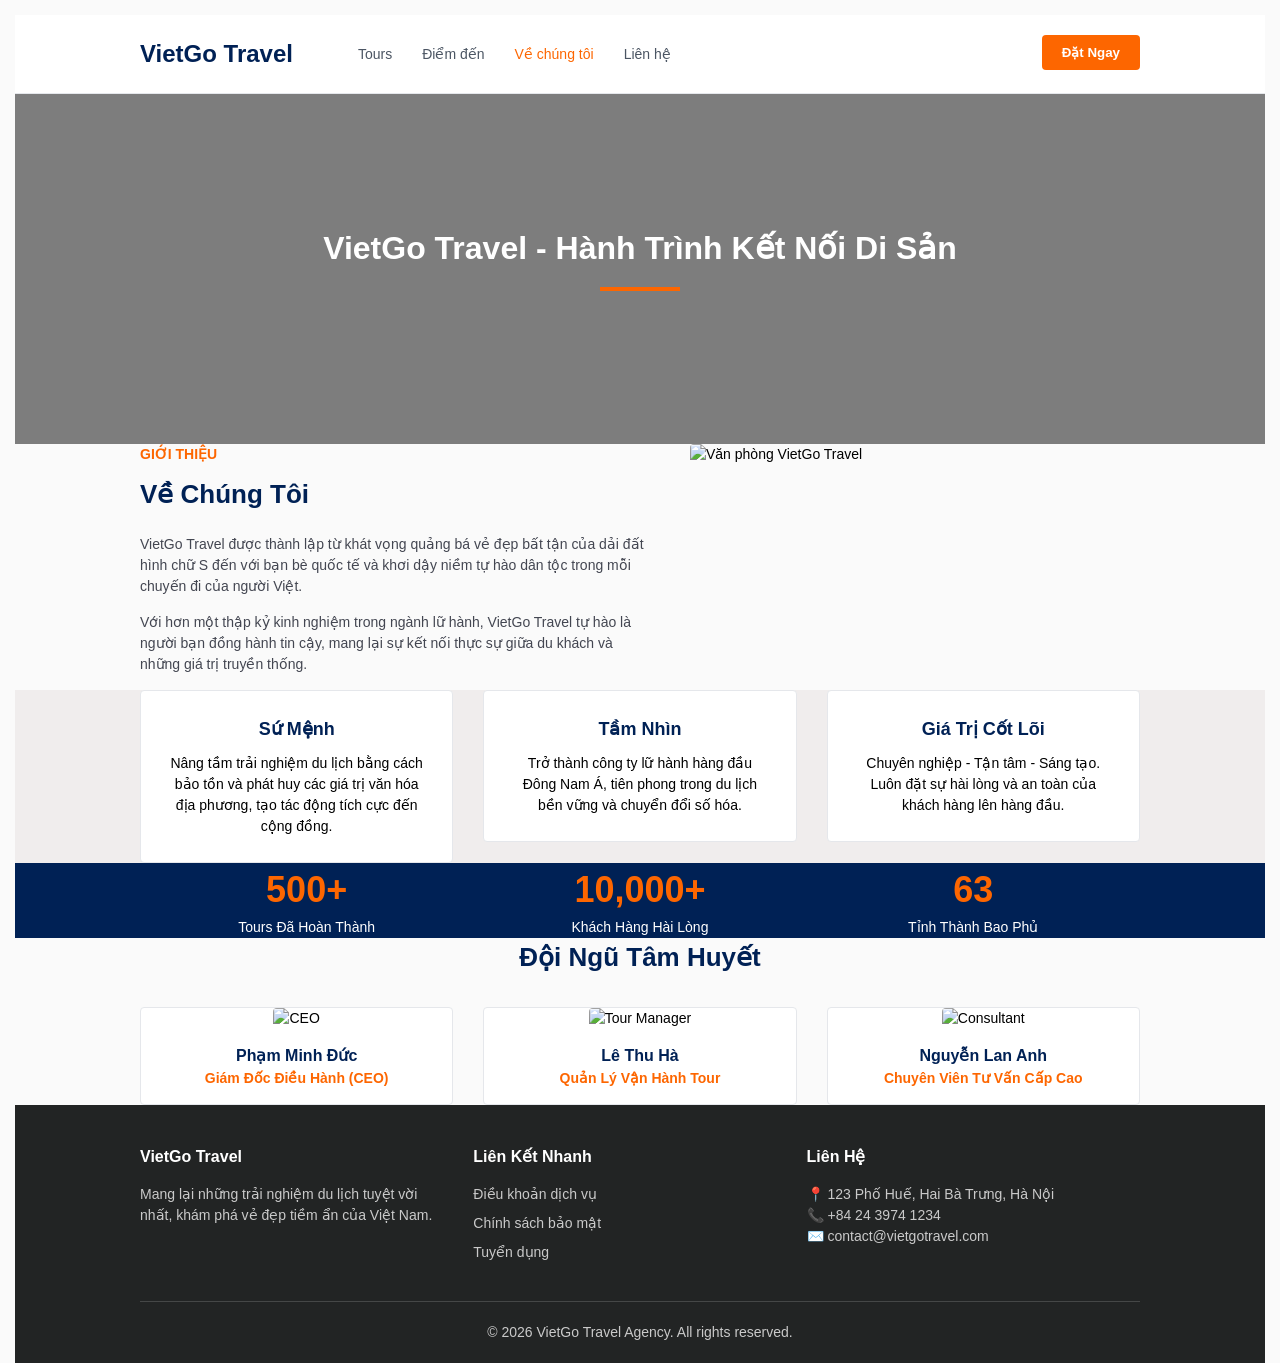
==== about.html @ 422ed186 "trang 2" ====
<!DOCTYPE html>
<html lang="vi">
<head>
    <meta charset="utf-8">
    <meta name="viewport" content="width=device-width, initial-scale=1.0">
    <title>Về Chúng Tôi - VietGo Travel</title>
    <link rel="stylesheet" href="./css/about.css">
</head>
<body>

    <header class="section" style="padding: 0;">
        <div class="header">
            <div class="container">
                <div class="logo">VietGo Travel</div>
                <ul class="nav-links">
                    <li><a href="#">Tours</a></li>
                    <li><a href="#">Điểm đến</a></li>
                    <li><a class="active" href="#">Về chúng tôi</a></li>
                    <li><a href="#">Liên hệ</a></li>
                </ul>
                <button class="btn-book">Đặt Ngay</button>
            </div>
        </div>
    </header>

    
    <section class="section" style="padding: 0;">
        <div class="hero">
            <h1>VietGo Travel - Hành Trình Kết Nối Di Sản</h1>
            <div class="line"></div>
        </div>
    </section>

    
    <section class="section">
        <div class="container">
            <div class="intro-text">
                <span style="color: #fd6600; font-weight: bold;">GIỚI THIỆU</span>
                <h2>Về Chúng Tôi</h2>
                <p>VietGo Travel được thành lập từ khát vọng quảng bá vẻ đẹp bất tận của dải đất hình chữ S đến với bạn bè quốc tế và khơi dậy niềm tự hào dân tộc trong mỗi chuyến đi của người Việt.</p>
                <p>Với hơn một thập kỷ kinh nghiệm trong ngành lữ hành, VietGo Travel tự hào là người bạn đồng hành tin cậy, mang lại sự kết nối thực sự giữa du khách và những giá trị truyền thống.</p>
            </div>
            <div class="intro-image">
                <img alt="Văn phòng VietGo Travel" src="https://images.unsplash.com/photo-1493976040374-85c8e12f0c0e?q=80&w=600">
            </div>
        </div>
    </section>

    
    <section class="section bg-light">
        <div class="container">
            <div class="value-card">
                <h3>Sứ Mệnh</h3>
                <p>Nâng tầm trải nghiệm du lịch bằng cách bảo tồn và phát huy các giá trị văn hóa địa phương, tạo tác động tích cực đến cộng đồng.</p>
            </div>
            <div class="value-card">
                <h3>Tầm Nhìn</h3>
                <p>Trở thành công ty lữ hành hàng đầu Đông Nam Á, tiên phong trong du lịch bền vững và chuyển đổi số hóa.</p>
            </div>
            <div class="value-card">
                <h3>Giá Trị Cốt Lõi</h3>
                <p>Chuyên nghiệp - Tận tâm - Sáng tạo. Luôn đặt sự hài lòng và an toàn của khách hàng lên hàng đầu.</p>
            </div>
        </div>
    </section>

   
    <section class="section bg-dark">
        <div class="container">
            <div class="stat-item">
                <div class="stat-number">500+</div>
                <div>Tours Đã Hoàn Thành</div>
            </div>
            <div class="stat-item">
                <div class="stat-number">10,000+</div>
                <div>Khách Hàng Hài Lòng</div>
            </div>
            <div class="stat-item">
                <div class="stat-number">63</div>
                <div>Tỉnh Thành Bao Phủ</div>
            </div>
        </div>
    </section>

    
    <section class="section">
        <div class="container">
            <h2 class="section-title">Đội Ngũ Tâm Huyết</h2>
            <div class="team-card">
                <img alt="CEO" src="https://images.unsplash.com/photo-1560250097-0b93528c311a?q=80&w=400">
                <h3>Phạm Minh Đức</h3>
                <p>Giám Đốc Điều Hành (CEO)</p>
            </div>
            <div class="team-card">
                <img alt="Tour Manager" src="https://images.unsplash.com/photo-1573496359142-b8d87734a5a2?q=80&w=400">
                <h3>Lê Thu Hà</h3>
                <p>Quản Lý Vận Hành Tour</p>
            </div>
            <div class="team-card">
                <img alt="Consultant" src="https://images.unsplash.com/photo-1580489944761-15a19d654956?q=80&w=400">
                <h3>Nguyễn Lan Anh</h3>
                <p>Chuyên Viên Tư Vấn Cấp Cao</p>
            </div>
        </div>
    </section>

   
    <footer class="section footer">
        <div class="container">
            <div class="footer-col">
                <h4>VietGo Travel</h4>
                <p>Mang lại những trải nghiệm du lịch tuyệt vời nhất, khám phá vẻ đẹp tiềm ẩn của Việt Nam.</p>
            </div>
            <div class="footer-col">
                <h4>Liên Kết Nhanh</h4>
                <ul>
                    <li><a href="#">Điều khoản dịch vụ</a></li>
                    <li><a href="#">Chính sách bảo mật</a></li>
                    <li><a href="#">Tuyển dụng</a></li>
                </ul>
            </div>
            <div class="footer-col">
                <h4>Liên Hệ</h4>
                <p>📍 123 Phố Huế, Hai Bà Trưng, Hà Nội</p>
                <p>📞 +84 24 3974 1234</p>
                <p>✉️ contact@vietgotravel.com</p>
            </div>
            <div class="footer-bottom">
                <p>© 2026 VietGo Travel Agency. All rights reserved.</p>
            </div>
        </div>
    </footer>

</body>
</html>
---- css/about.css ----
* {
    margin: 0;
    padding: 0;
    box-sizing: border-box;
    transition: all 300ms;
}

body {
    
    background-color: #fafafa;
    font-size: 14px;
    font-family: "Roboto Condensed", sans-serif;
    line-height: 1.5;
    margin: 15px;
}

.section {
    float: left;
    width: 100%;
    /* padding: 40px 0; */
}

.container {
    width: 1000px;
    margin: 0 auto;
    float: none;
}


.container::after, .row::after {
    content: "";
    display: table;
    clear: both;
}

.header {
    background-color: #ffffff;
    border-bottom: 1px solid #e5e7eb;
    padding: 20px 0;
}

.logo {
    float: left;
    font-size: 24px;
    font-weight: bold;
    color: #002155;
    line-height: 38px;
}

.nav-links {
    float: left;
    margin-left: 50px;
    list-style: none;
}

.nav-links li {
    float: left;
}

.nav-links a {
    display: block;
    text-decoration: none;
    color: #4b5563;
    padding: 0 15px;
    line-height: 38px;
    font-weight: 500;
}

.nav-links a:hover, .nav-links a.active {
    color: #fd6600;
}

.btn-book {
    float: right;
    background-color: #fd6600;
    color: white;
    border: none;
    padding: 10px 20px;
    font-weight: bold;
    border-radius: 4px;
    cursor: pointer;
}

.btn-book:hover {
    background-color: #a23f00;
}

.hero {
    background: linear-gradient(rgba(0, 0, 0, 0.5), rgba(0, 0, 0, 0.5)), 
                url('https://images.unsplash.com/photo-1528127269322-539801943592?q=80&w=1000') no-repeat center center/cover;
    height: 350px;
    text-align: center;
    color: white;
    padding-top: 130px;
}

.hero h1 {
    font-size: 32px;
    margin-bottom: 15px;
}

.line {
    width: 80px;
    height: 4px;
    background-color: #fd6600;
    margin: 0 auto;
}

.intro-text {
    float: left;
    width: 55%;
    padding-right: 40px;
}

.intro-text h2 {
    font-size: 26px;
    color: #002155;
    margin: 10px 0 20px;
}

.intro-text p {
    margin-bottom: 15px;
    color: #434651;
}

.intro-image {
    float: right;
    width: 45%;
}

.intro-image img {
    width: 100%;
    border-radius: 4px;
}

.bg-light {
    background-color: #f0eded;
}

.value-card {
    float: left;
    width: 31.33%;
    margin-right: 3%;
    background: white;
    padding: 25px;
    border-radius: 4px;
    border: 1px solid #e5e7eb;
    text-align: center;
}

.value-card:last-child {
    margin-right: 0;
}

.value-card h3 {
    color: #002155;
    margin-bottom: 10px;
    font-size: 18px;
}


.bg-dark {
    background-color: #002155;
    color: white;
    text-align: center;
}

.stat-item {
    float: left;
    width: 33.33%;
}

.stat-number {
    font-size: 36px;
    font-weight: bold;
    color: #fd6600;
}


.section-title {
    font-size: 26px;
    color: #002155;
    text-align: center;
    margin-bottom: 30px;
}

.team-card {
    float: left;
    width: 31.33%;
    margin-right: 3%;
    background: white;
    border-radius: 4px;
    text-align: center;
    padding-bottom: 15px;
    border: 1px solid #e5e7eb;
}

.team-card:last-child {
    margin-right: 0;
}

.team-card img {
    width: 100%;
    height: 300px;
    object-fit: cover;
    border-top-left-radius: 4px;
    border-top-right-radius: 4px;
}

.team-card h3 {
    margin-top: 15px;
    color: #002155;
    font-size: 16px;
}

.team-card p {
    color: #fd6600;
    font-weight: bold;
}


.footer {
    background-color: #222424;
    color: #cacaca;
    padding-top: 40px;
}

.footer-col {
    float: left;
    width: 33.33%;
    padding-right: 20px;
}

.footer-col h4 {
    color: white;
    margin-bottom: 15px;
    font-size: 16px;
}

.footer-col ul {
    list-style: none;
}

.footer-col ul li {
    margin-bottom: 8px;
}

.footer-col a {
    color: #cacaca;
    text-decoration: none;
}

.footer-col a:hover {
    color: white;
}

.footer-bottom {
    float: left;
    width: 100%;
    text-align: center;
    margin-top: 30px;
    padding: 20px 0;
    border-top: 1px solid #454747;
}
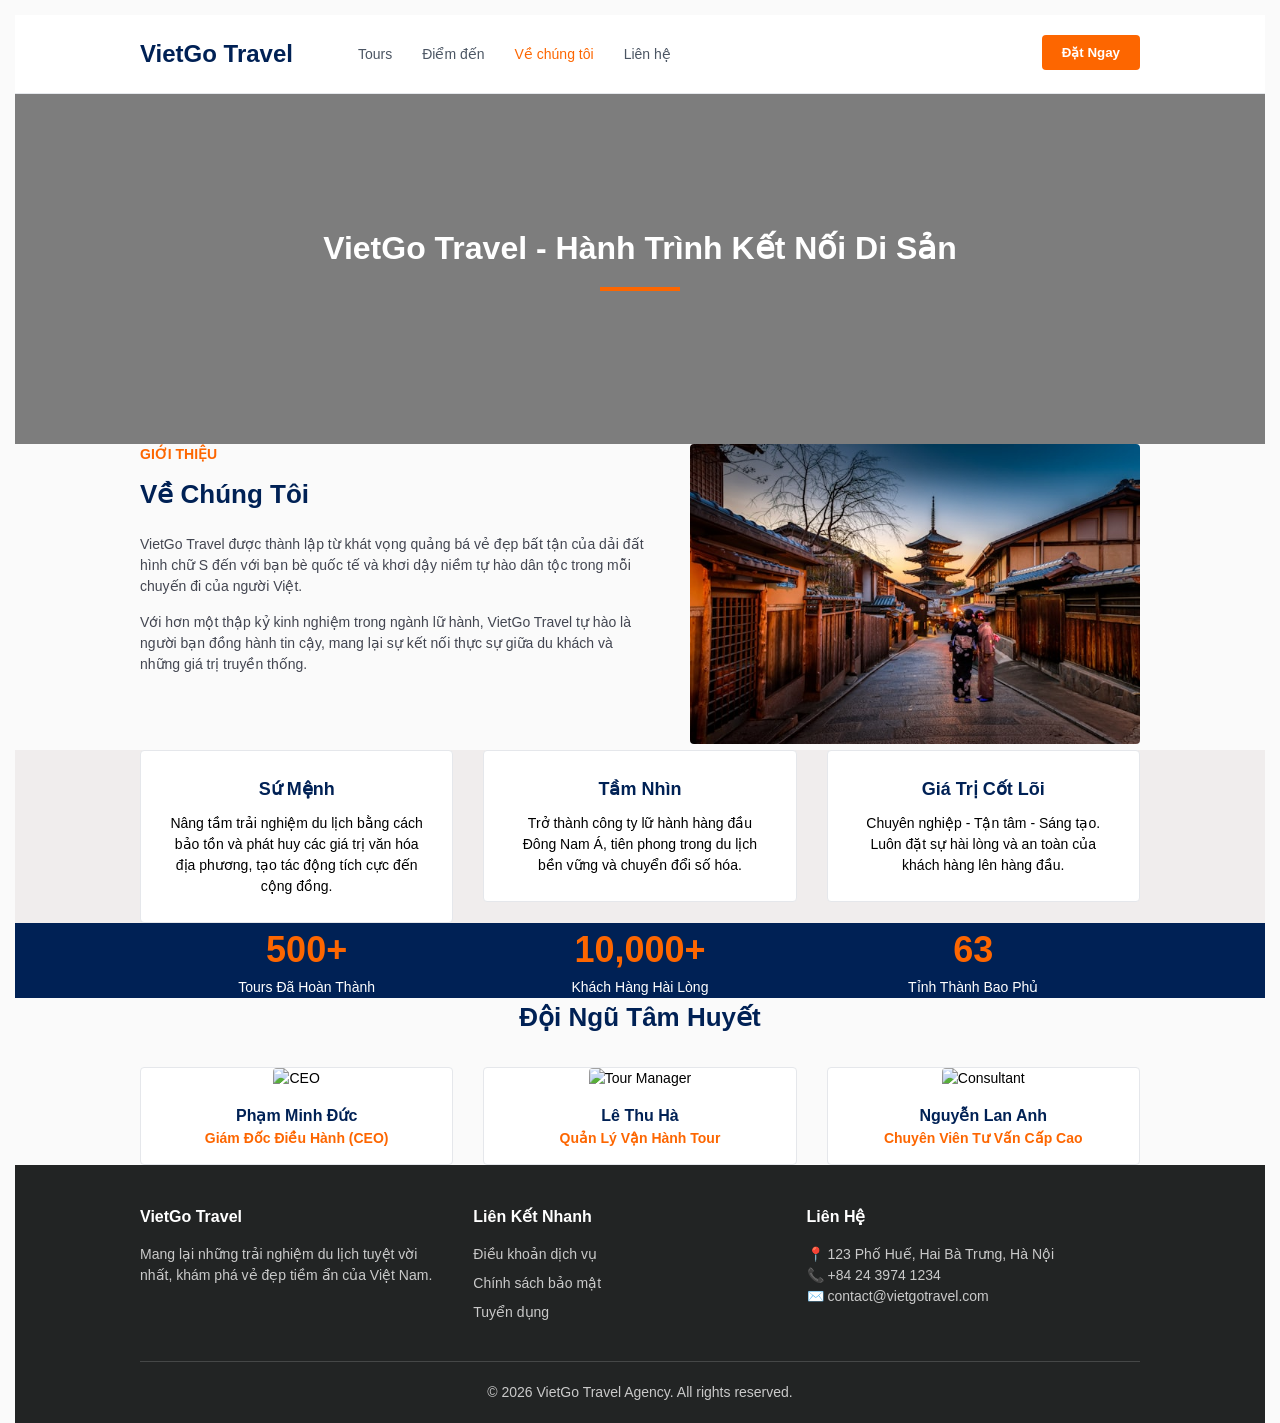
==== commit c843ab0f: "trung" ====
--- a/about.html
+++ b/about.html
@@ -41,7 +41,7 @@
                 <p>Với hơn một thập kỷ kinh nghiệm trong ngành lữ hành, VietGo Travel tự hào là người bạn đồng hành tin cậy, mang lại sự kết nối thực sự giữa du khách và những giá trị truyền thống.</p>
             </div>
             <div class="intro-image">
-                <img alt="Văn phòng VietGo Travel" src="https://images.unsplash.com/photo-1493976040374-85c8e12f0c0e?q=80&w=600">
+                <img alt="Văn phòng VietGo Travel" src="imgs/anh4.jpg"/>
             </div>
         </div>
     </section>
@@ -87,17 +87,17 @@
         <div class="container">
             <h2 class="section-title">Đội Ngũ Tâm Huyết</h2>
             <div class="team-card">
-                <img alt="CEO" src="https://images.unsplash.com/photo-1560250097-0b93528c311a?q=80&w=400">
+                <img alt="CEO" src="/project-html/imgs/anh1 (1).jpg">
                 <h3>Phạm Minh Đức</h3>
                 <p>Giám Đốc Điều Hành (CEO)</p>
             </div>
             <div class="team-card">
-                <img alt="Tour Manager" src="https://images.unsplash.com/photo-1573496359142-b8d87734a5a2?q=80&w=400">
+                <img alt="Tour Manager" src="/project-html/imgs/anh2.jpg">
                 <h3>Lê Thu Hà</h3>
                 <p>Quản Lý Vận Hành Tour</p>
             </div>
             <div class="team-card">
-                <img alt="Consultant" src="https://images.unsplash.com/photo-1580489944761-15a19d654956?q=80&w=400">
+                <img alt="Consultant" src="/project-html/imgs/anh3.jpg">
                 <h3>Nguyễn Lan Anh</h3>
                 <p>Chuyên Viên Tư Vấn Cấp Cao</p>
             </div>
--- a/css/about.css
+++ b/css/about.css
@@ -217,8 +217,6 @@
     color: #fd6600;
     font-weight: bold;
 }
-
-
 .footer {
     background-color: #222424;
     color: #cacaca;
